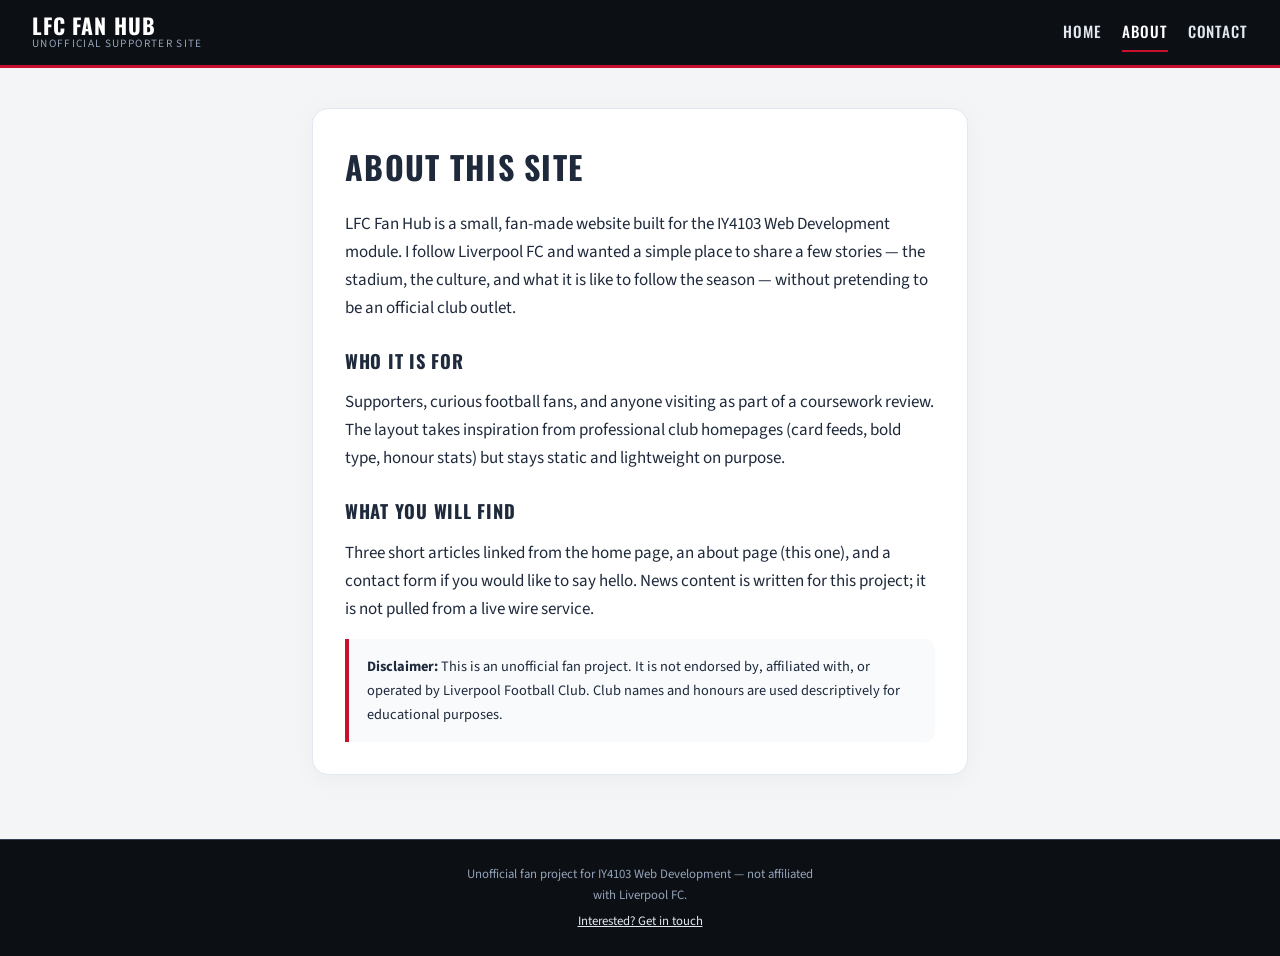
==== about.html @ c4497969 "feat: init project" ====
<!DOCTYPE html>
<html lang="en">
<head>
  <meta charset="UTF-8">
  <meta name="viewport" content="width=device-width, initial-scale=1.0">
  <meta name="description" content="About LFC Fan Hub — an unofficial supporter site for IY4103.">
  <title>About — LFC Fan Hub</title>
  <link rel="stylesheet" href="css/styles.css">
</head>
<body>
  <header class="site-header">
    <a class="brand" href="index.html">
      <span class="brand-mark">LFC Fan Hub</span>
      <span class="brand-sub">Unofficial supporter site</span>
    </a>
    <nav class="site-nav" aria-label="Main">
      <a href="index.html">Home</a>
      <a href="about.html" aria-current="page">About</a>
      <a href="contact.html">Contact</a>
    </nav>
  </header>

  <main class="shell shell--narrow">
    <article class="card">
      <h1>About this site</h1>
      <p>
        LFC Fan Hub is a small, fan-made website built for the IY4103 Web Development module.
        I follow Liverpool FC and wanted a simple place to share a few stories — the stadium,
        the culture, and what it is like to follow the season — without pretending to be an
        official club outlet.
      </p>

      <h2>Who it is for</h2>
      <p>
        Supporters, curious football fans, and anyone visiting as part of a coursework review.
        The layout takes inspiration from professional club homepages (card feeds, bold type,
        honour stats) but stays static and lightweight on purpose.
      </p>

      <h2>What you will find</h2>
      <p>
        Three short articles linked from the home page, an about page (this one), and a contact
        form if you would like to say hello. News content is written for this project; it is not
        pulled from a live wire service.
      </p>

      <p class="disclaimer">
        <strong>Disclaimer:</strong> This is an unofficial fan project. It is not endorsed by,
        affiliated with, or operated by Liverpool Football Club. Club names and honours are used
        descriptively for educational purposes.
      </p>
    </article>
  </main>

  <footer class="site-footer">
    <p>Unofficial fan project for IY4103 Web Development — not affiliated with Liverpool FC.</p>
    <p><a href="contact.html">Interested? Get in touch</a></p>
  </footer>
</body>
</html>
---- css/styles.css ----
/* LFC Fan Hub — IY4103 | editorial sports theme */
@import url("https://fonts.googleapis.com/css2?family=Oswald:wght@500;600;700&family=Source+Sans+3:ital,wght@0,400;0,600;0,700;1,400&display=swap");

:root {
  --lfc-red: #c8102e;
  --lfc-red-dark: #9e0c24;
  --ink: #0c0f14;
  --ink-soft: #1a2230;
  --text: #1e293b;
  --muted: #64748b;
  --paper: #f4f5f7;
  --card: #ffffff;
  --border: #e2e8f0;
  --radius: 10px;
  --radius-lg: 16px;
  --space: 1rem;
  --shadow: 0 16px 40px rgba(12, 15, 20, 0.08);
  --font-display: "Oswald", system-ui, sans-serif;
  --font-body: "Source Sans 3", system-ui, sans-serif;
  --header-h: 4.25rem;
}

*,
*::before,
*::after {
  box-sizing: border-box;
}

html {
  scroll-behavior: smooth;
}

body {
  margin: 0;
  min-height: 100vh;
  font-family: var(--font-body);
  font-size: 1.0625rem;
  line-height: 1.65;
  color: var(--text);
  background: var(--paper);
  display: flex;
  flex-direction: column;
}

img {
  max-width: 100%;
  height: auto;
  display: block;
}

a {
  color: var(--lfc-red);
}

a:hover {
  color: var(--lfc-red-dark);
}

/* —— Header —— */
.site-header {
  position: sticky;
  top: 0;
  z-index: 50;
  min-height: var(--header-h);
  padding: 0 clamp(var(--space), 4vw, 2rem);
  background: var(--ink);
  border-bottom: 3px solid var(--lfc-red);
  display: flex;
  align-items: center;
  justify-content: space-between;
  gap: var(--space);
}

.brand {
  display: flex;
  flex-direction: column;
  text-decoration: none;
  color: #fff;
  line-height: 1.1;
}

.brand-mark {
  font-family: var(--font-display);
  font-size: 1.35rem;
  font-weight: 700;
  letter-spacing: 0.04em;
  text-transform: uppercase;
}

.brand-sub {
  font-size: 0.7rem;
  color: #94a3b8;
  letter-spacing: 0.12em;
  text-transform: uppercase;
}

.site-nav {
  display: flex;
  flex-wrap: wrap;
  gap: 0.35rem 1.25rem;
}

.site-nav a {
  color: #e2e8f0;
  text-decoration: none;
  font-family: var(--font-display);
  font-size: 0.95rem;
  font-weight: 500;
  letter-spacing: 0.06em;
  text-transform: uppercase;
  padding: 0.35rem 0;
  border-bottom: 2px solid transparent;
}

.site-nav a:hover,
.site-nav a:focus-visible {
  color: #fff;
  border-bottom-color: var(--lfc-red);
}

.site-nav a[aria-current="page"] {
  color: #fff;
  border-bottom-color: var(--lfc-red);
}

/* —— Layout —— */
.shell {
  flex: 1;
  width: min(1100px, 100%);
  margin: 0 auto;
  padding: clamp(1.5rem, 4vw, 2.5rem) clamp(var(--space), 4vw, 2rem);
}

.shell--narrow {
  width: min(720px, 100%);
}

/* —— Hero —— */
.hero {
  display: grid;
  gap: 1.75rem;
  margin-bottom: 2.5rem;
  padding: clamp(1.5rem, 4vw, 2.25rem);
  background: linear-gradient(135deg, var(--ink-soft) 0%, var(--ink) 55%);
  border-radius: var(--radius-lg);
  color: #f8fafc;
  overflow: hidden;
}

@media (min-width: 768px) {
  .hero {
    grid-template-columns: 1.1fr 0.9fr;
    align-items: center;
  }
}

.hero-eyebrow {
  margin: 0 0 0.5rem;
  font-family: var(--font-display);
  font-size: 0.85rem;
  letter-spacing: 0.2em;
  text-transform: uppercase;
  color: var(--lfc-red);
}

.hero h1 {
  margin: 0 0 0.75rem;
  font-family: var(--font-display);
  font-size: clamp(2rem, 5vw, 2.85rem);
  font-weight: 700;
  line-height: 1.05;
  text-transform: uppercase;
  letter-spacing: 0.02em;
}

.hero-lede {
  margin: 0 0 1.25rem;
  color: #cbd5e1;
  max-width: 42ch;
}

.hero-cta {
  display: inline-block;
  padding: 0.65rem 1.25rem;
  font-family: var(--font-display);
  font-size: 0.95rem;
  font-weight: 600;
  letter-spacing: 0.08em;
  text-transform: uppercase;
  text-decoration: none;
  color: #fff;
  background: var(--lfc-red);
  border-radius: 6px;
  transition: background 0.2s ease;
}

.hero-cta:hover {
  background: var(--lfc-red-dark);
  color: #fff;
}

.hero-media {
  border-radius: var(--radius);
  overflow: hidden;
  box-shadow: var(--shadow);
  aspect-ratio: 16 / 10;
  object-fit: cover;
  width: 100%;
}

/* —— Section titles —— */
.section-head {
  display: flex;
  align-items: baseline;
  justify-content: space-between;
  gap: var(--space);
  margin-bottom: 1.25rem;
  padding-bottom: 0.5rem;
  border-bottom: 2px solid var(--ink);
}

.section-head h2 {
  margin: 0;
  font-family: var(--font-display);
  font-size: 1.5rem;
  font-weight: 600;
  text-transform: uppercase;
  letter-spacing: 0.05em;
}

/* —— Story cards —— */
.story-grid {
  display: grid;
  gap: 1.25rem;
  margin-bottom: 2.5rem;
}

@media (min-width: 640px) {
  .story-grid {
    grid-template-columns: repeat(2, 1fr);
  }
}

@media (min-width: 900px) {
  .story-grid {
    grid-template-columns: repeat(3, 1fr);
  }
}

.story-card {
  display: flex;
  flex-direction: column;
  text-decoration: none;
  color: inherit;
  background: var(--card);
  border-radius: var(--radius);
  overflow: hidden;
  border: 1px solid var(--border);
  box-shadow: 0 4px 20px rgba(12, 15, 20, 0.04);
  transition: transform 0.2s ease, box-shadow 0.2s ease, border-color 0.2s ease;
}

.story-card:hover {
  transform: translateY(-4px);
  box-shadow: var(--shadow);
  border-color: rgba(200, 16, 46, 0.35);
}

.story-card:focus-visible {
  outline: 3px solid var(--lfc-red);
  outline-offset: 3px;
}

.story-card__img {
  aspect-ratio: 16 / 10;
  object-fit: cover;
  width: 100%;
}

.story-card__body {
  padding: 1.1rem 1.15rem 1.25rem;
  flex: 1;
  display: flex;
  flex-direction: column;
}

.tag {
  display: inline-block;
  margin-bottom: 0.5rem;
  padding: 0.2rem 0.55rem;
  font-family: var(--font-display);
  font-size: 0.72rem;
  font-weight: 600;
  letter-spacing: 0.12em;
  text-transform: uppercase;
  color: var(--lfc-red);
  background: rgba(200, 16, 46, 0.08);
  border-radius: 4px;
  width: fit-content;
}

.story-card h3 {
  margin: 0 0 0.5rem;
  font-family: var(--font-display);
  font-size: 1.2rem;
  font-weight: 600;
  line-height: 1.2;
  text-transform: uppercase;
  letter-spacing: 0.02em;
}

.story-card .excerpt {
  margin: 0;
  font-size: 0.95rem;
  color: var(--muted);
  flex: 1;
}

.story-card .meta {
  margin-top: 0.75rem;
  font-size: 0.8rem;
  color: var(--muted);
}

/* —— Stats —— */
.stats-row {
  display: grid;
  grid-template-columns: repeat(2, 1fr);
  gap: 1rem;
  margin-bottom: 2rem;
  padding: 1.5rem;
  background: var(--ink);
  border-radius: var(--radius-lg);
  color: #fff;
}

@media (min-width: 600px) {
  .stats-row {
    grid-template-columns: repeat(4, 1fr);
  }
}

.stat {
  text-align: center;
}

.stat-value {
  display: block;
  font-family: var(--font-display);
  font-size: clamp(1.75rem, 4vw, 2.25rem);
  font-weight: 700;
  color: var(--lfc-red);
  line-height: 1;
}

.stat-label {
  display: block;
  margin-top: 0.35rem;
  font-size: 0.75rem;
  letter-spacing: 0.08em;
  text-transform: uppercase;
  color: #94a3b8;
}

/* —— Article (detail) —— */
.article-header {
  margin-bottom: 1.5rem;
}

.article-header h1 {
  margin: 0.35rem 0 0.75rem;
  font-family: var(--font-display);
  font-size: clamp(1.75rem, 4vw, 2.35rem);
  font-weight: 700;
  line-height: 1.1;
  text-transform: uppercase;
  letter-spacing: 0.02em;
}

.article-meta {
  margin: 0;
  font-size: 0.9rem;
  color: var(--muted);
}

.article-hero-img {
  width: 100%;
  border-radius: var(--radius-lg);
  margin-bottom: 1.75rem;
  aspect-ratio: 21 / 9;
  object-fit: cover;
}

.article-body {
  max-width: 65ch;
}

.article-body p {
  margin: 0 0 1.1rem;
}

.article-body p:last-child {
  margin-bottom: 0;
}

.back-link {
  display: inline-flex;
  align-items: center;
  gap: 0.35rem;
  margin-bottom: 1.5rem;
  font-weight: 600;
  text-decoration: none;
}

.back-link:hover {
  text-decoration: underline;
}

/* —— About / generic card —— */
.card {
  background: var(--card);
  border: 1px solid var(--border);
  border-radius: var(--radius-lg);
  padding: clamp(1.25rem, 3vw, 2rem);
  box-shadow: 0 4px 24px rgba(12, 15, 20, 0.04);
  margin-bottom: 1.5rem;
}

.card h1,
.card h2 {
  font-family: var(--font-display);
  text-transform: uppercase;
  letter-spacing: 0.04em;
}

.card h1 {
  margin: 0 0 1rem;
  font-size: clamp(1.5rem, 3vw, 2rem);
}

.card h2 {
  margin: 1.5rem 0 0.75rem;
  font-size: 1.15rem;
}

.card p {
  margin: 0 0 1rem;
  color: var(--text);
}

.card p:last-child {
  margin-bottom: 0;
}

.disclaimer {
  padding: 1rem 1.15rem;
  font-size: 0.9rem;
  color: var(--muted);
  background: #f8fafc;
  border-left: 4px solid var(--lfc-red);
  border-radius: 0 var(--radius) var(--radius) 0;
}

/* —— Contact form —— */
.contact-intro {
  margin: 0 0 1.25rem;
  color: var(--muted);
  max-width: 50ch;
}

.field {
  margin: 0 0 1.1rem;
}

.field label {
  display: block;
  margin-bottom: 0.35rem;
  font-weight: 600;
  font-size: 0.95rem;
}

.field input,
.field textarea {
  width: 100%;
  padding: 0.7rem 0.85rem;
  font: inherit;
  color: var(--text);
  background: #fff;
  border: 1px solid var(--border);
  border-radius: 8px;
}

.field input:focus-visible,
.field textarea:focus-visible {
  outline: 2px solid var(--lfc-red);
  outline-offset: 2px;
  border-color: var(--lfc-red);
}

.btn-primary {
  padding: 0.75rem 1.5rem;
  font-family: var(--font-display);
  font-size: 1rem;
  font-weight: 600;
  letter-spacing: 0.08em;
  text-transform: uppercase;
  color: #fff;
  background: var(--lfc-red);
  border: none;
  border-radius: 8px;
  cursor: pointer;
  transition: background 0.2s ease;
}

.btn-primary:hover {
  background: var(--lfc-red-dark);
}

.btn-primary:focus-visible {
  outline: 3px solid var(--ink);
  outline-offset: 3px;
}

.btn-primary:disabled {
  opacity: 0.65;
  cursor: not-allowed;
}

.form-status {
  padding: 0.85rem 1rem;
  margin-bottom: 1.1rem;
  border-radius: 8px;
  font-size: 0.95rem;
}

.form-status[data-tone="success"] {
  background: #dcfce7;
  color: #166534;
}

.form-status[data-tone="error"] {
  background: #fee2e2;
  color: #991b1b;
}

.form-status[data-tone="info"] {
  background: #e0f2fe;
  color: #0c4a6e;
}

/* —— Footer —— */
.site-footer {
  margin-top: auto;
  padding: 1.25rem clamp(var(--space), 4vw, 2rem);
  text-align: center;
  font-size: 0.8rem;
  color: #94a3b8;
  background: var(--ink);
  border-top: 1px solid #334155;
}

.site-footer p {
  margin: 0.25rem 0;
  max-width: 60ch;
  margin-inline: auto;
}

.site-footer a {
  color: #e2e8f0;
}

/* —— Mobile nav density —— */
@media (max-width: 480px) {
  .brand-sub {
    display: none;
  }

  .site-nav a {
    font-size: 0.85rem;
  }
}
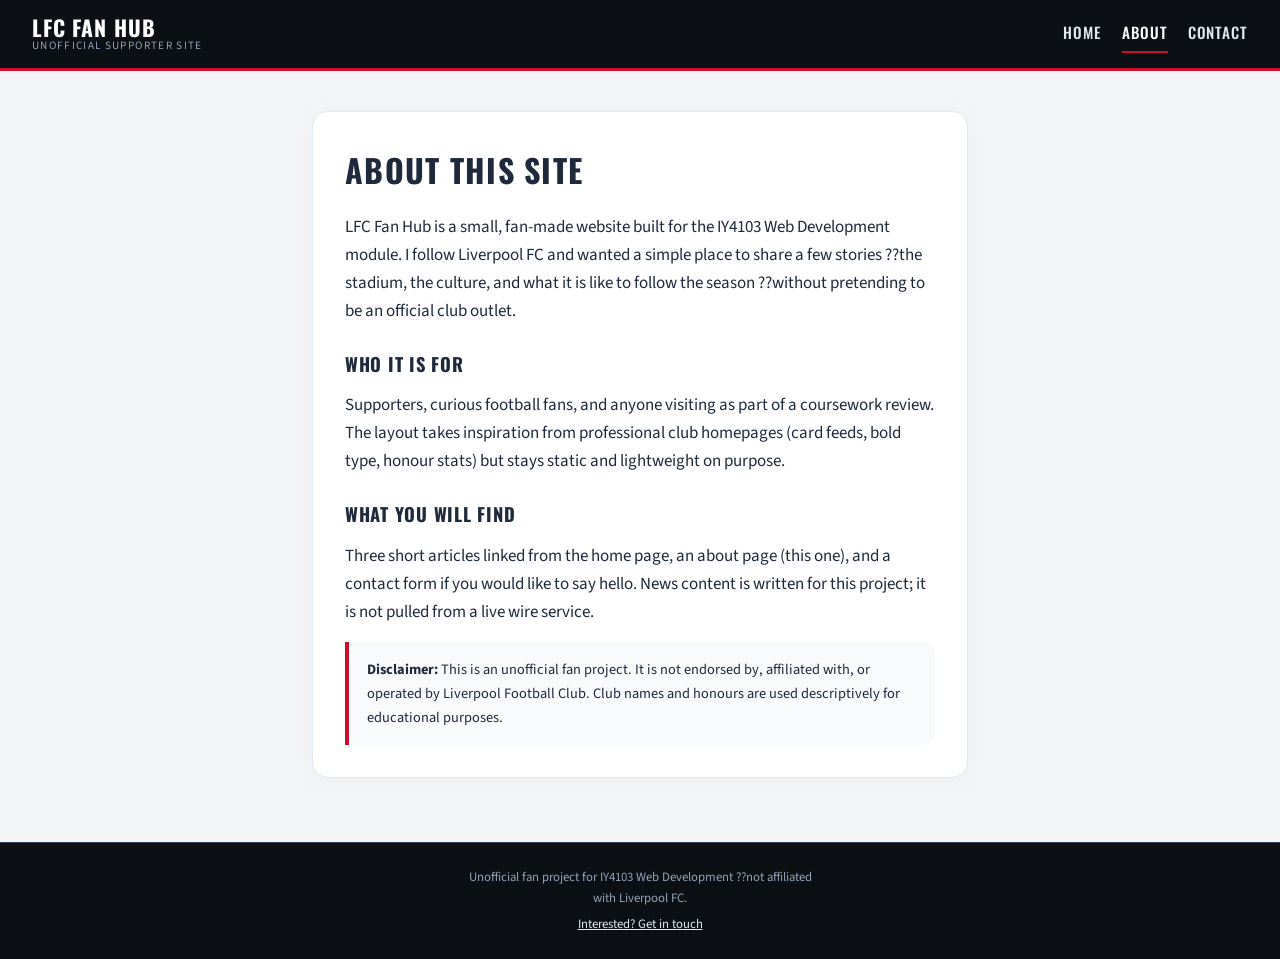
==== commit 8737501b: "feat: optimize" ====
--- a/about.html
+++ b/about.html
@@ -3,21 +3,28 @@
 <head>
   <meta charset="UTF-8">
   <meta name="viewport" content="width=device-width, initial-scale=1.0">
-  <meta name="description" content="About LFC Fan Hub — an unofficial supporter site for IY4103.">
-  <title>About — LFC Fan Hub</title>
+  <meta name="description" content="About LFC Fan Hub ??an unofficial supporter site for IY4103.">
+  <title>About ??LFC Fan Hub</title>
   <link rel="stylesheet" href="css/styles.css">
 </head>
 <body>
   <header class="site-header">
-    <a class="brand" href="index.html">
-      <span class="brand-mark">LFC Fan Hub</span>
-      <span class="brand-sub">Unofficial supporter site</span>
-    </a>
-    <nav class="site-nav" aria-label="Main">
-      <a href="index.html">Home</a>
-      <a href="about.html" aria-current="page">About</a>
-      <a href="contact.html">Contact</a>
-    </nav>
+    <div class="site-header__inner">
+      <a class="brand" href="index.html">
+        <span class="brand-mark">LFC Fan Hub</span>
+        <span class="brand-sub">Unofficial supporter site</span>
+      </a>
+      <button type="button" class="nav-toggle" aria-expanded="false" aria-controls="main-nav" aria-label="Open menu">
+        <span class="nav-toggle__bar"></span>
+        <span class="nav-toggle__bar"></span>
+        <span class="nav-toggle__bar"></span>
+      </button>
+      <nav id="main-nav" class="site-nav" aria-label="Main">
+        <a href="index.html">Home</a>
+        <a href="about.html" aria-current="page">About</a>
+        <a href="contact.html">Contact</a>
+      </nav>
+    </div>
   </header>
 
   <main class="shell shell--narrow">
@@ -25,8 +32,8 @@
       <h1>About this site</h1>
       <p>
         LFC Fan Hub is a small, fan-made website built for the IY4103 Web Development module.
-        I follow Liverpool FC and wanted a simple place to share a few stories — the stadium,
-        the culture, and what it is like to follow the season — without pretending to be an
+        I follow Liverpool FC and wanted a simple place to share a few stories ??the stadium,
+        the culture, and what it is like to follow the season ??without pretending to be an
         official club outlet.
       </p>
 
@@ -52,8 +59,9 @@
     </article>
   </main>
 
+  <script src="js/nav.js" defer></script>
   <footer class="site-footer">
-    <p>Unofficial fan project for IY4103 Web Development — not affiliated with Liverpool FC.</p>
+    <p>Unofficial fan project for IY4103 Web Development ??not affiliated with Liverpool FC.</p>
     <p><a href="contact.html">Interested? Get in touch</a></p>
   </footer>
 </body>
--- a/css/styles.css
+++ b/css/styles.css
@@ -61,14 +61,62 @@
   position: sticky;
   top: 0;
   z-index: 50;
-  min-height: var(--header-h);
-  padding: 0 clamp(var(--space), 4vw, 2rem);
   background: var(--ink);
   border-bottom: 3px solid var(--lfc-red);
+}
+
+.site-header__inner {
   display: flex;
   align-items: center;
   justify-content: space-between;
   gap: var(--space);
+  min-height: var(--header-h);
+  padding: 0 clamp(var(--space), 4vw, 2rem);
+}
+
+.nav-toggle {
+  display: none;
+  flex-direction: column;
+  justify-content: center;
+  gap: 5px;
+  width: 44px;
+  height: 44px;
+  padding: 0;
+  border: 1px solid #334155;
+  border-radius: 8px;
+  background: var(--ink-soft);
+  cursor: pointer;
+}
+
+.nav-toggle__bar {
+  display: block;
+  width: 22px;
+  height: 2px;
+  margin: 0 auto;
+  background: #f8fafc;
+  border-radius: 1px;
+  transition: transform 0.2s ease, opacity 0.2s ease;
+}
+
+.site-header.is-nav-open .nav-toggle__bar:nth-child(1) {
+  transform: translateY(7px) rotate(45deg);
+}
+
+.site-header.is-nav-open .nav-toggle__bar:nth-child(2) {
+  opacity: 0;
+}
+
+.site-header.is-nav-open .nav-toggle__bar:nth-child(3) {
+  transform: translateY(-7px) rotate(-45deg);
+}
+
+.nav-toggle:focus-visible {
+  outline: 2px solid var(--lfc-red);
+  outline-offset: 2px;
+}
+
+body.nav-menu-open {
+  overflow: hidden;
 }
 
 .brand {
@@ -98,6 +146,7 @@
   display: flex;
   flex-wrap: wrap;
   gap: 0.35rem 1.25rem;
+  align-items: center;
 }
 
 .site-nav a {
@@ -322,6 +371,21 @@
   color: var(--muted);
 }
 
+.read-more {
+  margin-top: 0.85rem;
+  font-family: var(--font-display);
+  font-size: 0.85rem;
+  font-weight: 600;
+  letter-spacing: 0.06em;
+  text-transform: uppercase;
+  color: var(--lfc-red);
+}
+
+.story-card:hover .read-more,
+.story-card:focus-visible .read-more {
+  text-decoration: underline;
+}
+
 /* —— Stats —— */
 .stats-row {
   display: grid;
@@ -548,6 +612,20 @@
   color: #0c4a6e;
 }
 
+.field-error {
+  display: block;
+  margin-top: 0.35rem;
+  font-size: 0.875rem;
+  font-weight: 600;
+  color: #991b1b;
+}
+
+.field--invalid input,
+.field--invalid textarea {
+  border-color: #dc2626;
+  background: #fef2f2;
+}
+
 /* —— Footer —— */
 .site-footer {
   margin-top: auto;
@@ -569,13 +647,63 @@
   color: #e2e8f0;
 }
 
-/* —— Mobile nav density —— */
+/* —— Mobile: hamburger menu —— */
+@media (max-width: 768px) {
+  .site-header__inner {
+    flex-wrap: wrap;
+  }
+
+  .brand {
+    flex: 1;
+    min-width: 0;
+  }
+
+  .nav-toggle {
+    display: flex;
+    flex-shrink: 0;
+  }
+
+  .site-nav {
+    display: none;
+    flex-basis: 100%;
+    flex-direction: column;
+    align-items: stretch;
+    width: 100%;
+    gap: 0;
+    order: 3;
+    padding: 0 0 1rem;
+    border-top: 1px solid #334155;
+    background: var(--ink-soft);
+  }
+
+  .site-header.is-nav-open .site-nav {
+    display: flex;
+  }
+
+  .site-nav a {
+    font-size: 1rem;
+    padding: 0.85rem 0.25rem;
+    min-height: 44px;
+    display: flex;
+    align-items: center;
+    border-bottom: 1px solid #334155;
+    border-left: none;
+    border-right: none;
+  }
+
+  .site-nav a:last-child {
+    border-bottom: none;
+  }
+
+  .site-nav a[aria-current="page"] {
+    background: rgba(200, 16, 46, 0.12);
+    padding-left: 0.5rem;
+    border-bottom-color: #334155;
+  }
+}
+
 @media (max-width: 480px) {
   .brand-sub {
     display: none;
   }
-
-  .site-nav a {
-    font-size: 0.85rem;
-  }
-}
+}
